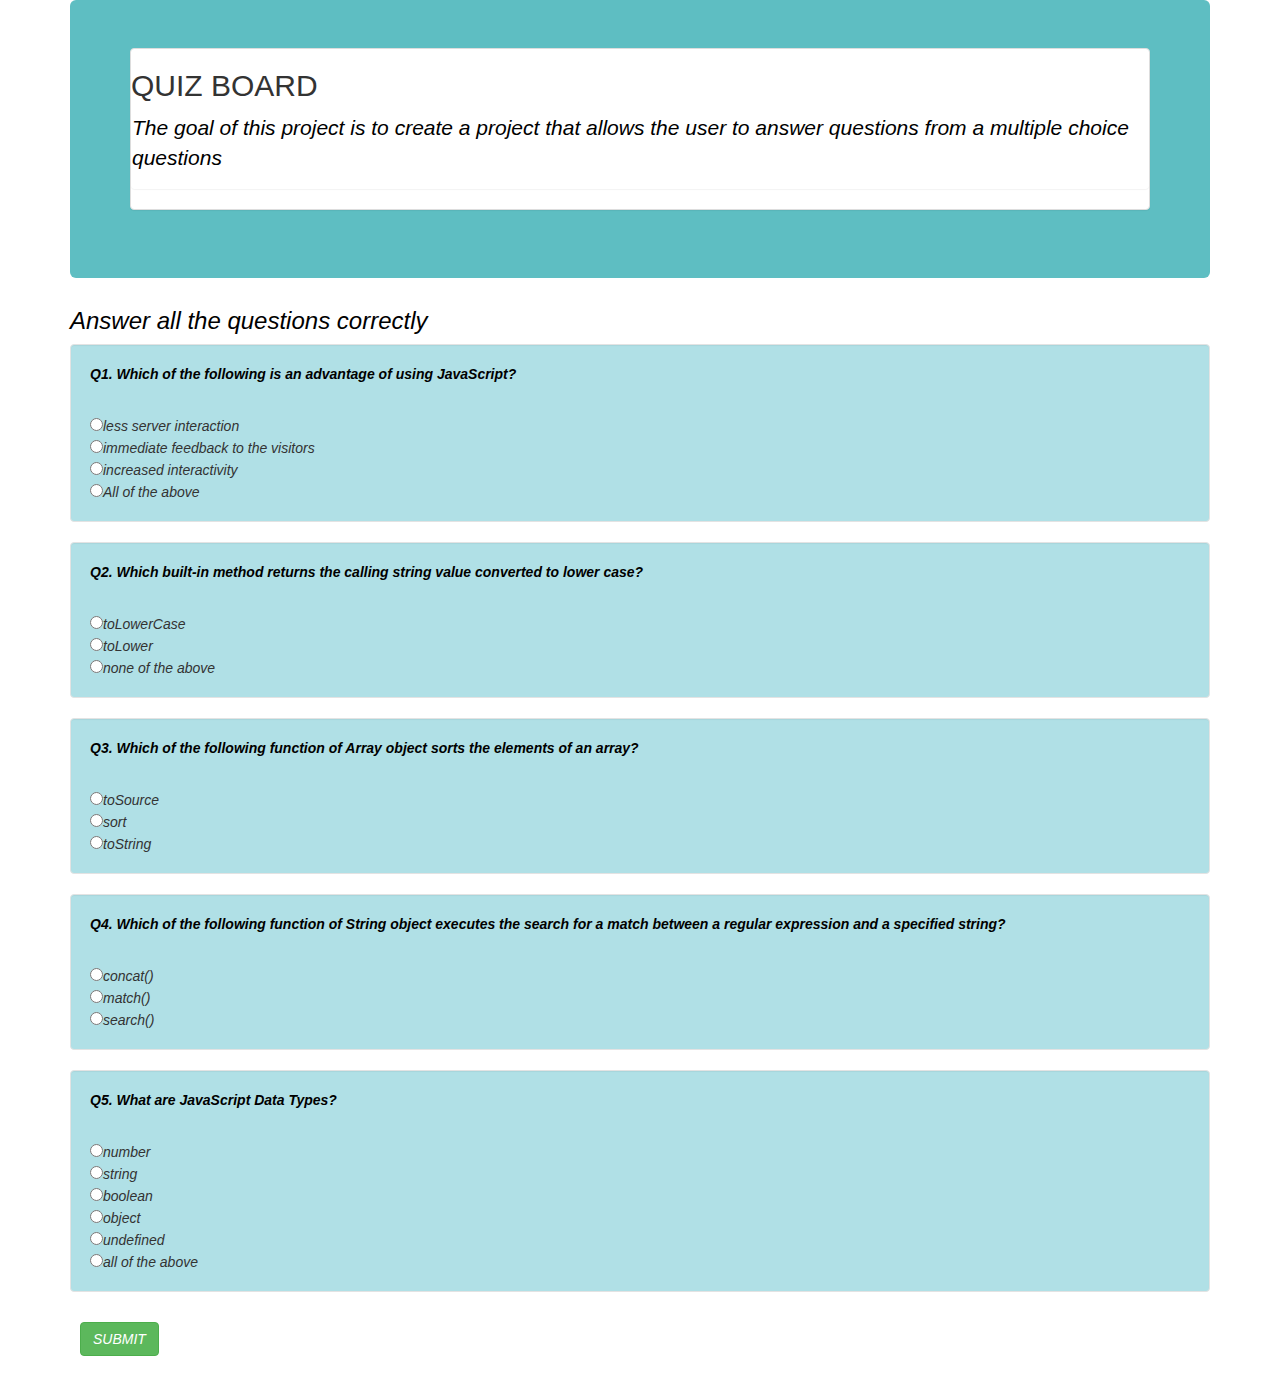
==== home.html @ 27292570 "change name" ====
<!DOCTYPE html>
<html lang="en">
    <head>
    <meta charset="UTF-8">
    <meta name="viewport" content="width=device-width, initial-scale=1.0">
    <meta http-equiv="X-UA-Compatible" content="ie=edge">
    <link rel="stylesheet" href="styles.css">
    <title>Quiz Board</title>
     <!-- Latest compiled and minified CSS -->
     <link rel="stylesheet" href="https://maxcdn.bootstrapcdn.com/bootstrap/3.3.7/css/bootstrap.min.css" integrity="sha384-BVYiiSIFeK1dGmJRAkycuHAHRg32OmUcww7on3RYdg4Va+PmSTsz/K68vbdEjh4u" crossorigin="anonymous">
     <!-- Optional theme
     <link rel="stylesheet" href="https://maxcdn.bootstrapcdn.com/bootstrap/3.3.7/css/bootstrap-theme.min.css" integrity="sha384-rHyoN1iRsVXV4nD0JutlnGaslCJuC7uwjduW9SVrLvRYooPp2bWYgmgJQIXwl/Sp" crossorigin="anonymous"> -->
     <link rel="stylesheet" type="text/css" href="styles.css">
    </head>
    <body>
        <div class="container">
            <div class="jumbotron">
                <div class=" panel panel-default">
                <h2> QUIZ BOARD</h2>
                <div class="panel heading">
                <P><em>The goal of this project is to create a project that allows the user to answer questions from a multiple choice questions</em></P>
            </div>
            </div>
            </div>
            <h3><em>Answer all the questions correctly</h3>
                <div class="well">
                        <form id="Quiz" action="index.html" method="POST" name="Quiz">
                            <p><strong> Q1. Which of the following is an advantage of using JavaScript?</strong></p>
                            <br>
                            <input type="radio" name="question1" id="mc" value="wrong">less server interaction<br>
                            <input type="radio" name="question1" id="mc" value="wrong">immediate feedback to the visitors<br>
                            <input type="radio" name="question1" id="mc" value="wrong">increased interactivity<br>
                            <input type="radio" name="question1" id="mc" value="correct">All of the above<br>
                </div>
                <div class="well">
                            <p><strong> Q2. Which built-in method returns the calling string value converted to lower case?</strong></p>
                            <br>
                            <input type="radio" name="question2" id="mc" value="correct">toLowerCase<br>
                            <input type="radio" name="question2" id="mc" value="worng">toLower<br>
                            <input type="radio" name="question2" id="mc" value="wrong">none of the above<br>
                </div>
                <div class="well">
                            <p><strong> Q3. Which of the following function of Array object sorts the elements of an array?</strong></p>
                            <br>
                            <input type="radio" name="question3" id="mc" value="wrong">toSource<br>
                            <input type="radio" name="question3" id="mc" value="correct">sort<br>
                            <input type="radio" name="question3" id="mc" value="wrong">toString<br>
                </div>
                <div class="well">
                            <p><strong> Q4. Which of the following function of String object executes the search for a match between a regular expression and a specified string?</strong></p>
                            <br>
                            <input type="radio" name="question4" id="mc" value="wrong">concat()<br>
                            <input type="radio" name="question4" id="mc" value="worng">match()<br>
                            <input type="radio" name="question4" id="mc" value="correct">search()<br>
                </div>
                  <div class="well">       
                            <p><strong> Q5. What are JavaScript Data Types?</strong></p><br>
                            <input type="radio" name="question5" id="mc" value="wrong">number<br>
                            <input type="radio" name="question5" id="mc" value="correct">string<br>
                            <input type="radio" name="question5" id="mc" value="wrong">boolean<br>
                            <input type="radio" name="question5" id="mc" value="wrong">object<br>
                            <input type="radio" name="question5" id="mc" value="wrong">undefined<br>
                            <input type="radio" name="question5" id="mc" value="correct">all of the above<br>
                </div>
                <input type="button" name="results" value="SUBMIT" id="button" class="btn btn-success" onClick="check();">
                        </form> 
                        
        </div>
        <div id="fifth-p">
                <p id="correctNumber"><strong>HERE IS YOUR SCORE:</strong></p>
            </div>
        <script src="scripts.js"></script> 

    </body>
</html>
---- styles.css ----
h1{
    text-align: center;
    color: bisque;
}

.jumbotron{
background-color: rgb(94, 190, 194);
    background-attachment:fixed;
}
.well{
    background-color: powderblue;

}
body{
    background-image: url("https://blog.macsales.com/wp-content/uploads/2018/06/Mojave.jpg");
}
h3{
    color: black;
}
P{
    color: black;   
}
input{
    padding: 10px 10px;
    margin: 10px 10px;
}
#fifth-p {
    visibility: hidden;
}
---- styles.css ----
h1{
    text-align: center;
    color: bisque;
}

.jumbotron{
background-color: rgb(94, 190, 194);
    background-attachment:fixed;
}
.well{
    background-color: powderblue;

}
body{
    background-image: url("https://blog.macsales.com/wp-content/uploads/2018/06/Mojave.jpg");
}
h3{
    color: black;
}
P{
    color: black;   
}
input{
    padding: 10px 10px;
    margin: 10px 10px;
}
#fifth-p {
    visibility: hidden;
}
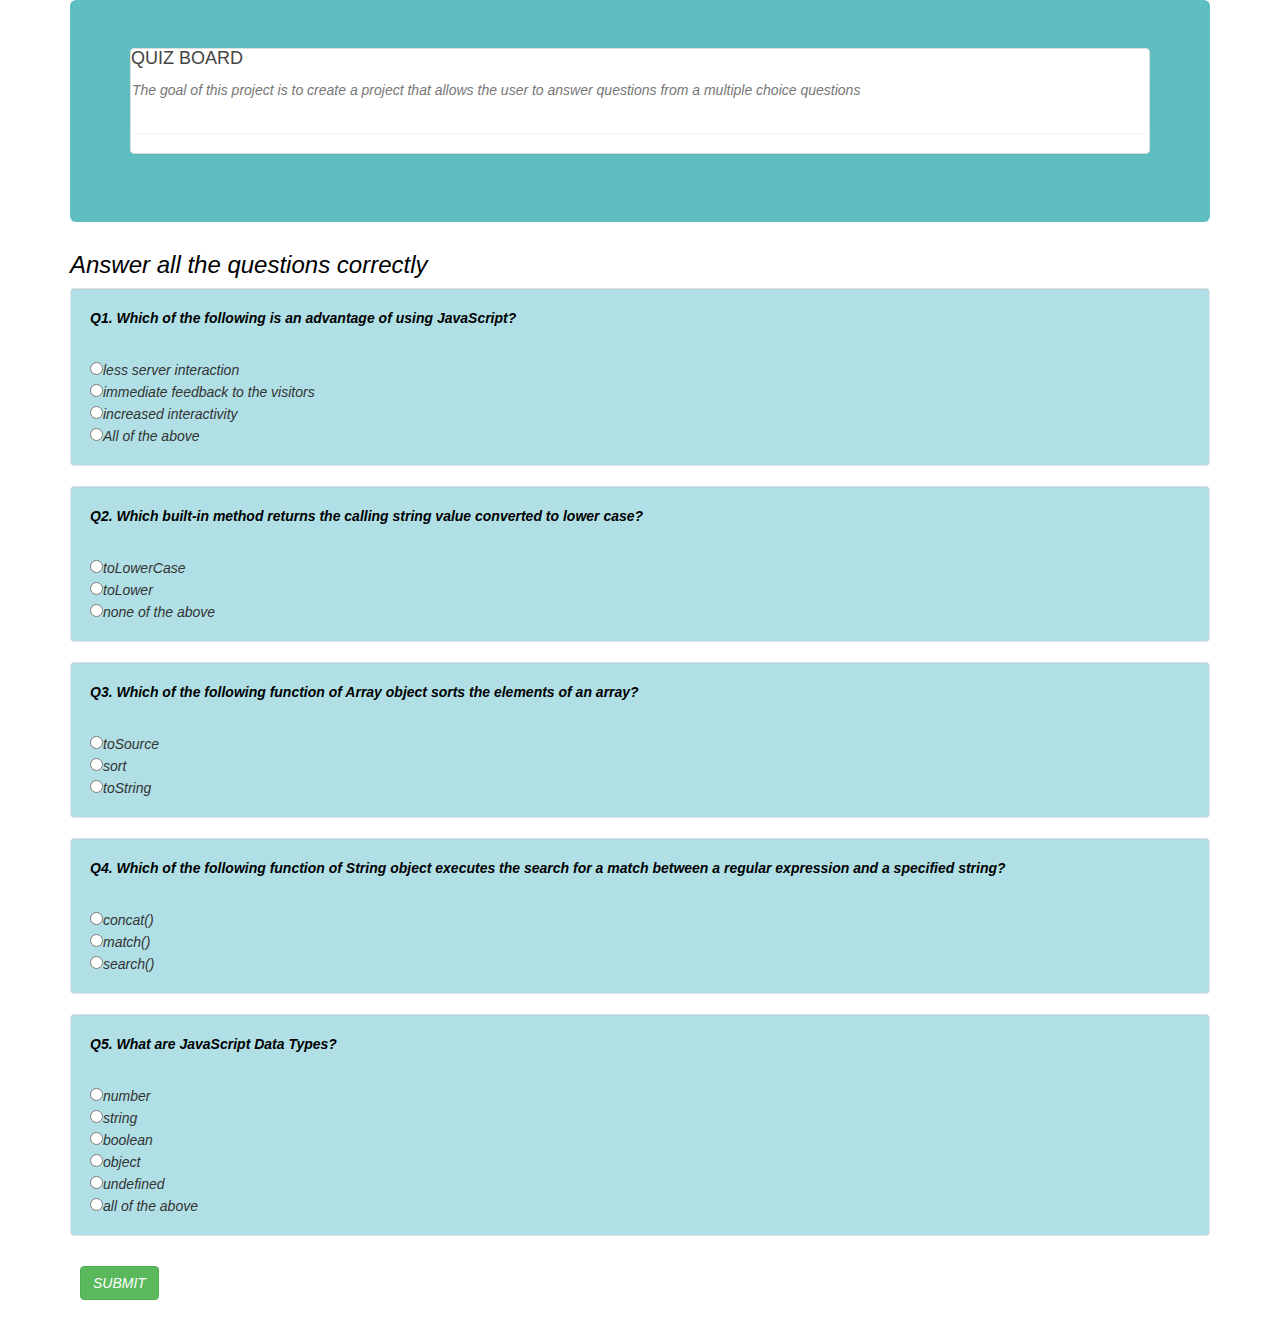
==== commit d049690f: "add js link" ====
--- a/home.html
+++ b/home.html
@@ -69,7 +69,7 @@
         <div id="fifth-p">
                 <p id="correctNumber"><strong>HERE IS YOUR SCORE:</strong></p>
             </div>
-        <script src="scripts.js"></script> 
+            <script src="scripts.js"></script> 
 
     </body>
 </html>--- a/styles.css
+++ b/styles.css
@@ -26,4 +26,58 @@
 }
 #fifth-p {
     visibility: hidden;
-}+}
+
+body#LoginForm{ background-image:url("https://hdwallsource.com/img/2014/9/blur-26347-27038-hd-wallpapers.jpg"); background-repeat:no-repeat; background-position:center; background-size:cover; padding:10px;}
+
+.form-heading { color:#fff; font-size:23px;}
+.panel h2{ color:#444444; font-size:18px; margin:0 0 8px 0;}
+.panel p { color:#777777; font-size:14px; margin-bottom:30px; line-height:24px;}
+.login-form .form-control {
+  background: #f7f7f7 none repeat scroll 0 0;
+  border: 1px solid #d4d4d4;
+  border-radius: 4px;
+  font-size: 14px;
+  height: 50px;
+  line-height: 50px;
+}
+.main-div {
+  background: #ffffff none repeat scroll 0 0;
+  border-radius: 2px;
+  margin: 10px auto 30px;
+  max-width: 38%;
+  padding: 50px 70px 70px 71px;
+}
+
+.login-form .form-group {
+  margin-bottom:10px;
+}
+.login-form{ text-align:center;}
+.forgot a {
+  color: #777777;
+  font-size: 14px;
+  text-decoration: underline;
+}
+.login-form  .btn.btn-primary {
+  background: #f0ad4e none repeat scroll 0 0;
+  border-color: #f0ad4e;
+  color: #ffffff;
+  font-size: 14px;
+  width: 100%;
+  height: 50px;
+  line-height: 50px;
+  padding: 0;
+}
+.forgot {
+  text-align: left; margin-bottom:30px;
+}
+.botto-text {
+  color: #ffffff;
+  font-size: 14px;
+  margin: auto;
+}
+.login-form .btn.btn-primary.reset {
+  background: #ff9900 none repeat scroll 0 0;
+}
+.back { text-align: left; margin-top:10px;}
+.back a {color: #444444; font-size: 13px;text-decoration: none;}--- a/styles.css
+++ b/styles.css
@@ -26,4 +26,58 @@
 }
 #fifth-p {
     visibility: hidden;
-}+}
+
+body#LoginForm{ background-image:url("https://hdwallsource.com/img/2014/9/blur-26347-27038-hd-wallpapers.jpg"); background-repeat:no-repeat; background-position:center; background-size:cover; padding:10px;}
+
+.form-heading { color:#fff; font-size:23px;}
+.panel h2{ color:#444444; font-size:18px; margin:0 0 8px 0;}
+.panel p { color:#777777; font-size:14px; margin-bottom:30px; line-height:24px;}
+.login-form .form-control {
+  background: #f7f7f7 none repeat scroll 0 0;
+  border: 1px solid #d4d4d4;
+  border-radius: 4px;
+  font-size: 14px;
+  height: 50px;
+  line-height: 50px;
+}
+.main-div {
+  background: #ffffff none repeat scroll 0 0;
+  border-radius: 2px;
+  margin: 10px auto 30px;
+  max-width: 38%;
+  padding: 50px 70px 70px 71px;
+}
+
+.login-form .form-group {
+  margin-bottom:10px;
+}
+.login-form{ text-align:center;}
+.forgot a {
+  color: #777777;
+  font-size: 14px;
+  text-decoration: underline;
+}
+.login-form  .btn.btn-primary {
+  background: #f0ad4e none repeat scroll 0 0;
+  border-color: #f0ad4e;
+  color: #ffffff;
+  font-size: 14px;
+  width: 100%;
+  height: 50px;
+  line-height: 50px;
+  padding: 0;
+}
+.forgot {
+  text-align: left; margin-bottom:30px;
+}
+.botto-text {
+  color: #ffffff;
+  font-size: 14px;
+  margin: auto;
+}
+.login-form .btn.btn-primary.reset {
+  background: #ff9900 none repeat scroll 0 0;
+}
+.back { text-align: left; margin-top:10px;}
+.back a {color: #444444; font-size: 13px;text-decoration: none;}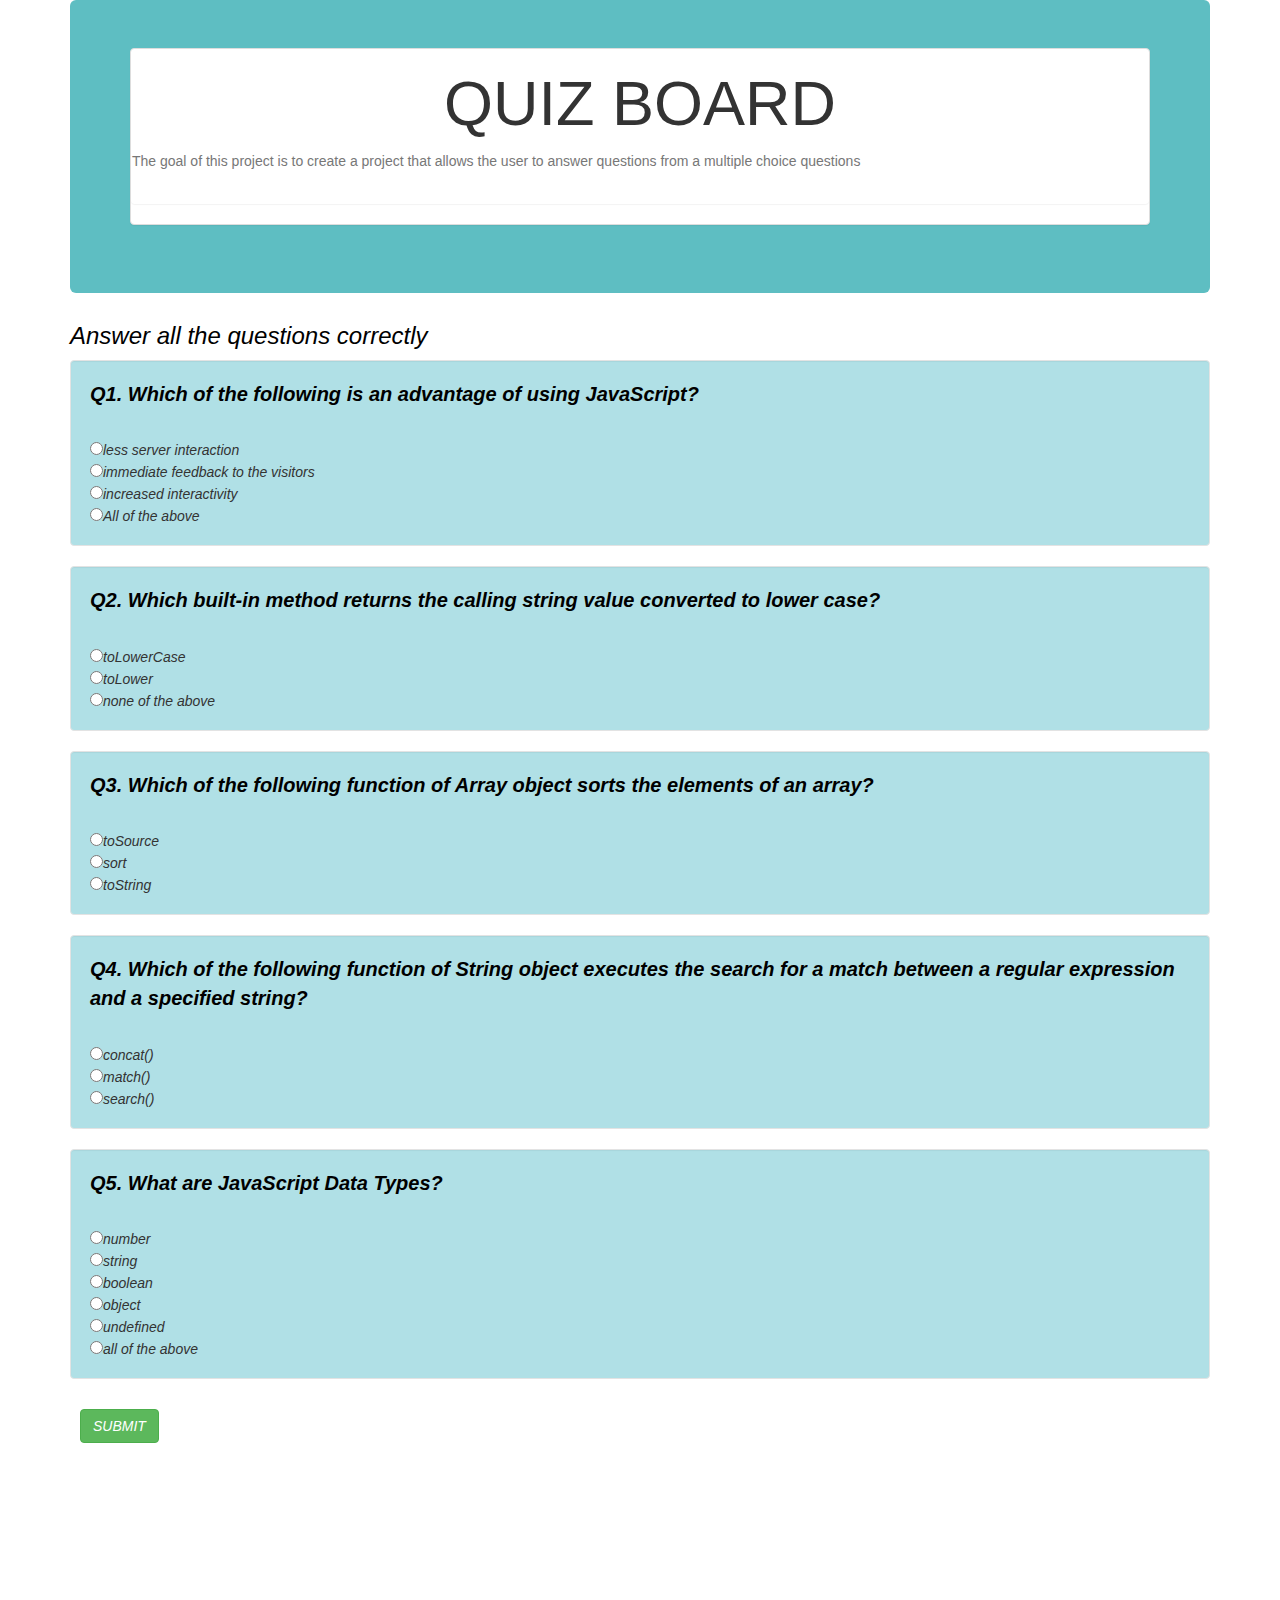
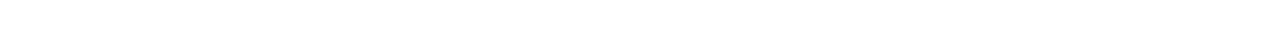
==== commit 6881e883: "delete branch" ====
--- a/home.html
+++ b/home.html
@@ -16,9 +16,9 @@
         <div class="container">
             <div class="jumbotron">
                 <div class=" panel panel-default">
-                <h2> QUIZ BOARD</h2>
+                <h1> QUIZ BOARD</h1>
                 <div class="panel heading">
-                <P><em>The goal of this project is to create a project that allows the user to answer questions from a multiple choice questions</em></P>
+                <P>The goal of this project is to create a project that allows the user to answer questions from a multiple choice questions</P>
             </div>
             </div>
             </div>
--- a/styles.css
+++ b/styles.css
@@ -4,7 +4,7 @@
 }
 
 .jumbotron{
-background-color: rgb(94, 190, 194);
+    background-color: rgb(94, 190, 194);
     background-attachment:fixed;
 }
 .well{
@@ -12,13 +12,16 @@
 
 }
 body{
-    background-image: url("https://blog.macsales.com/wp-content/uploads/2018/06/Mojave.jpg");
+     background-image: url("https://blog.macsales.com/wp-content/uploads/2018/06/Mojave.jpg");
+border-image: 0%;
 }
 h3{
     color: black;
 }
 P{
     color: black;   
+    font-size: 20px;
+
 }
 input{
     padding: 10px 10px;
@@ -26,6 +29,14 @@
 }
 #fifth-p {
     visibility: hidden;
+    background-color: aquamarine;
+    height: 200px;
+}
+#fifth-p p{
+text-align: center;
+transform: translate(0%,50%);
+font-size: 40px;
+background-size: 10px;
 }
 
 body#LoginForm{ background-image:url("https://hdwallsource.com/img/2014/9/blur-26347-27038-hd-wallpapers.jpg"); background-repeat:no-repeat; background-position:center; background-size:cover; padding:10px;}
--- a/styles.css
+++ b/styles.css
@@ -4,7 +4,7 @@
 }
 
 .jumbotron{
-background-color: rgb(94, 190, 194);
+    background-color: rgb(94, 190, 194);
     background-attachment:fixed;
 }
 .well{
@@ -12,13 +12,16 @@
 
 }
 body{
-    background-image: url("https://blog.macsales.com/wp-content/uploads/2018/06/Mojave.jpg");
+     background-image: url("https://blog.macsales.com/wp-content/uploads/2018/06/Mojave.jpg");
+border-image: 0%;
 }
 h3{
     color: black;
 }
 P{
     color: black;   
+    font-size: 20px;
+
 }
 input{
     padding: 10px 10px;
@@ -26,6 +29,14 @@
 }
 #fifth-p {
     visibility: hidden;
+    background-color: aquamarine;
+    height: 200px;
+}
+#fifth-p p{
+text-align: center;
+transform: translate(0%,50%);
+font-size: 40px;
+background-size: 10px;
 }
 
 body#LoginForm{ background-image:url("https://hdwallsource.com/img/2014/9/blur-26347-27038-hd-wallpapers.jpg"); background-repeat:no-repeat; background-position:center; background-size:cover; padding:10px;}
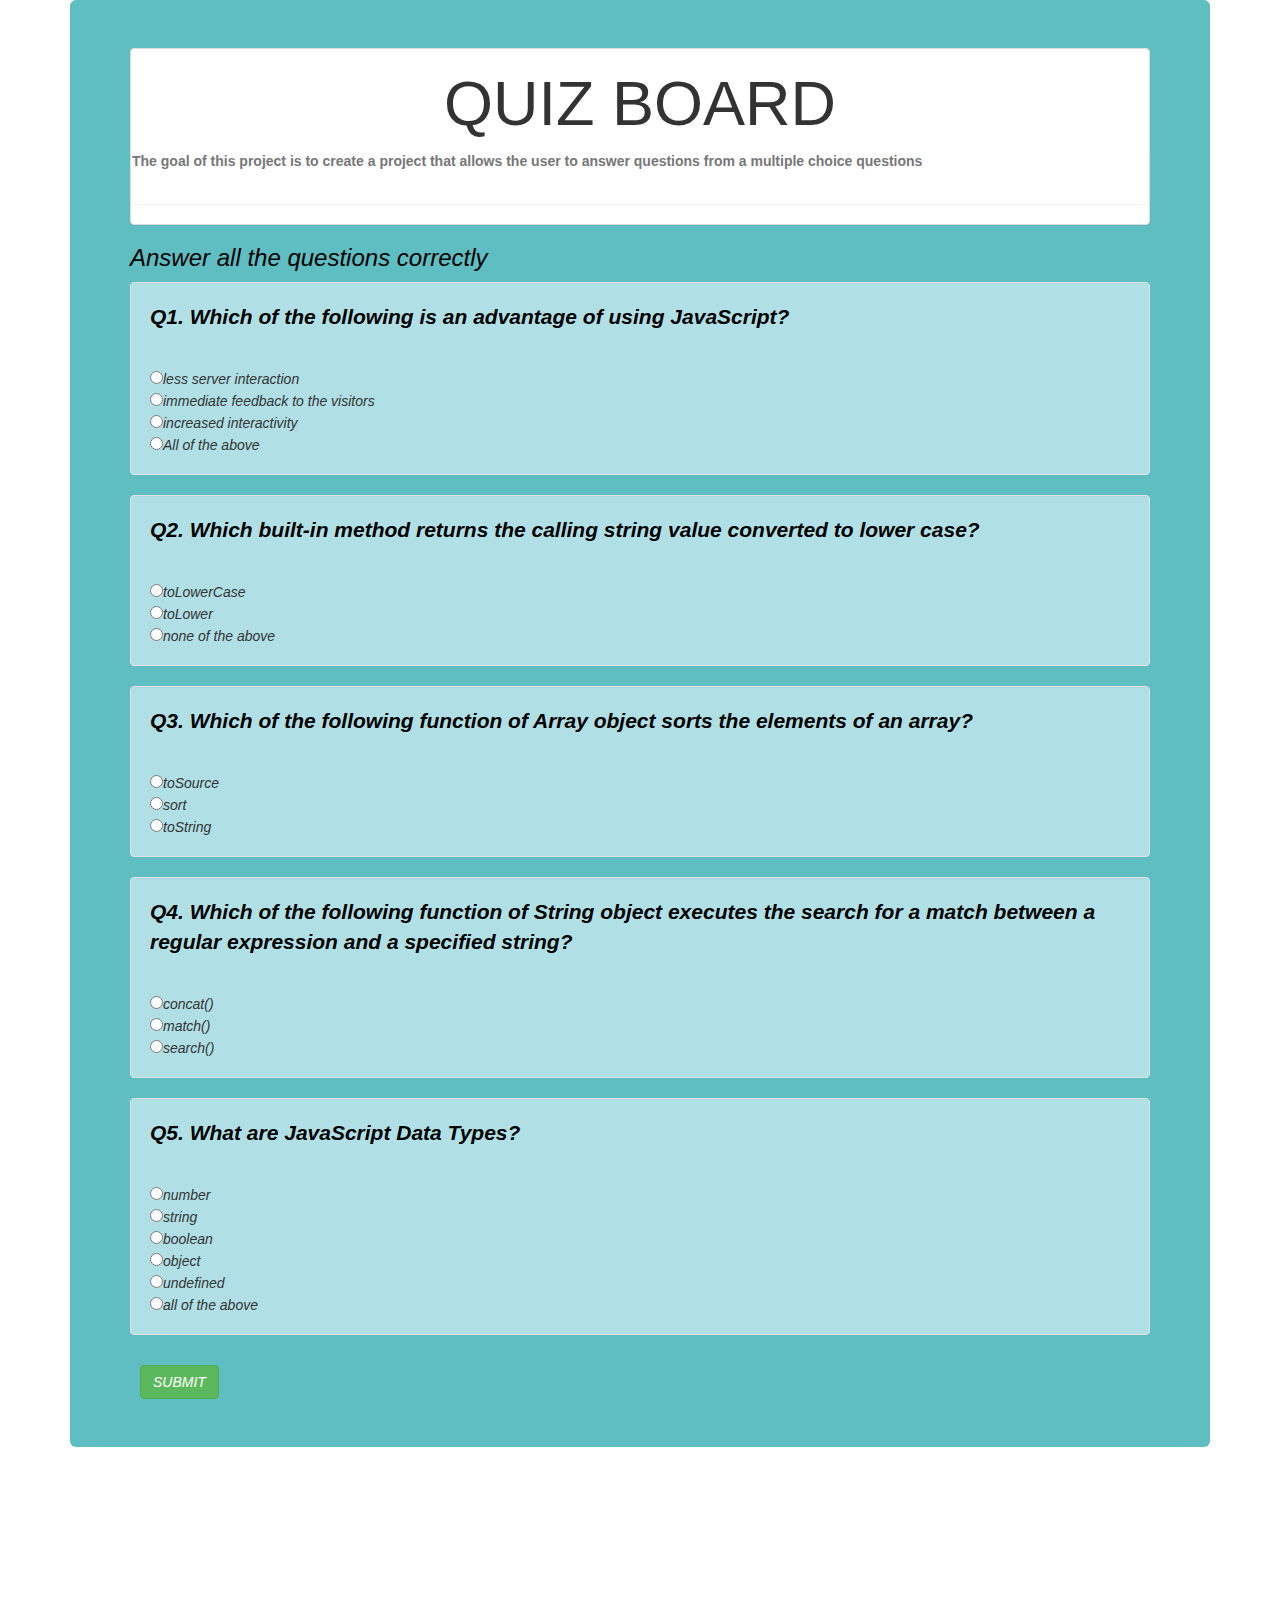
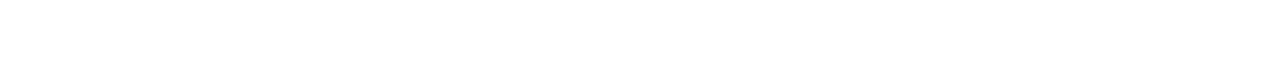
==== commit 2e967369: "edit index.html" ====
--- a/home.html
+++ b/home.html
@@ -18,8 +18,7 @@
                 <div class=" panel panel-default">
                 <h1> QUIZ BOARD</h1>
                 <div class="panel heading">
-                <P>The goal of this project is to create a project that allows the user to answer questions from a multiple choice questions</P>
-            </div>
+                <P><strong> The goal of this project is to create a project that allows the user to answer questions from a multiple choice questions</strong> </P>
             </div>
             </div>
             <h3><em>Answer all the questions correctly</h3>
@@ -65,6 +64,7 @@
                 <input type="button" name="results" value="SUBMIT" id="button" class="btn btn-success" onClick="check();">
                         </form> 
                         
+            </div>
         </div>
         <div id="fifth-p">
                 <p id="correctNumber"><strong>HERE IS YOUR SCORE:</strong></p>
